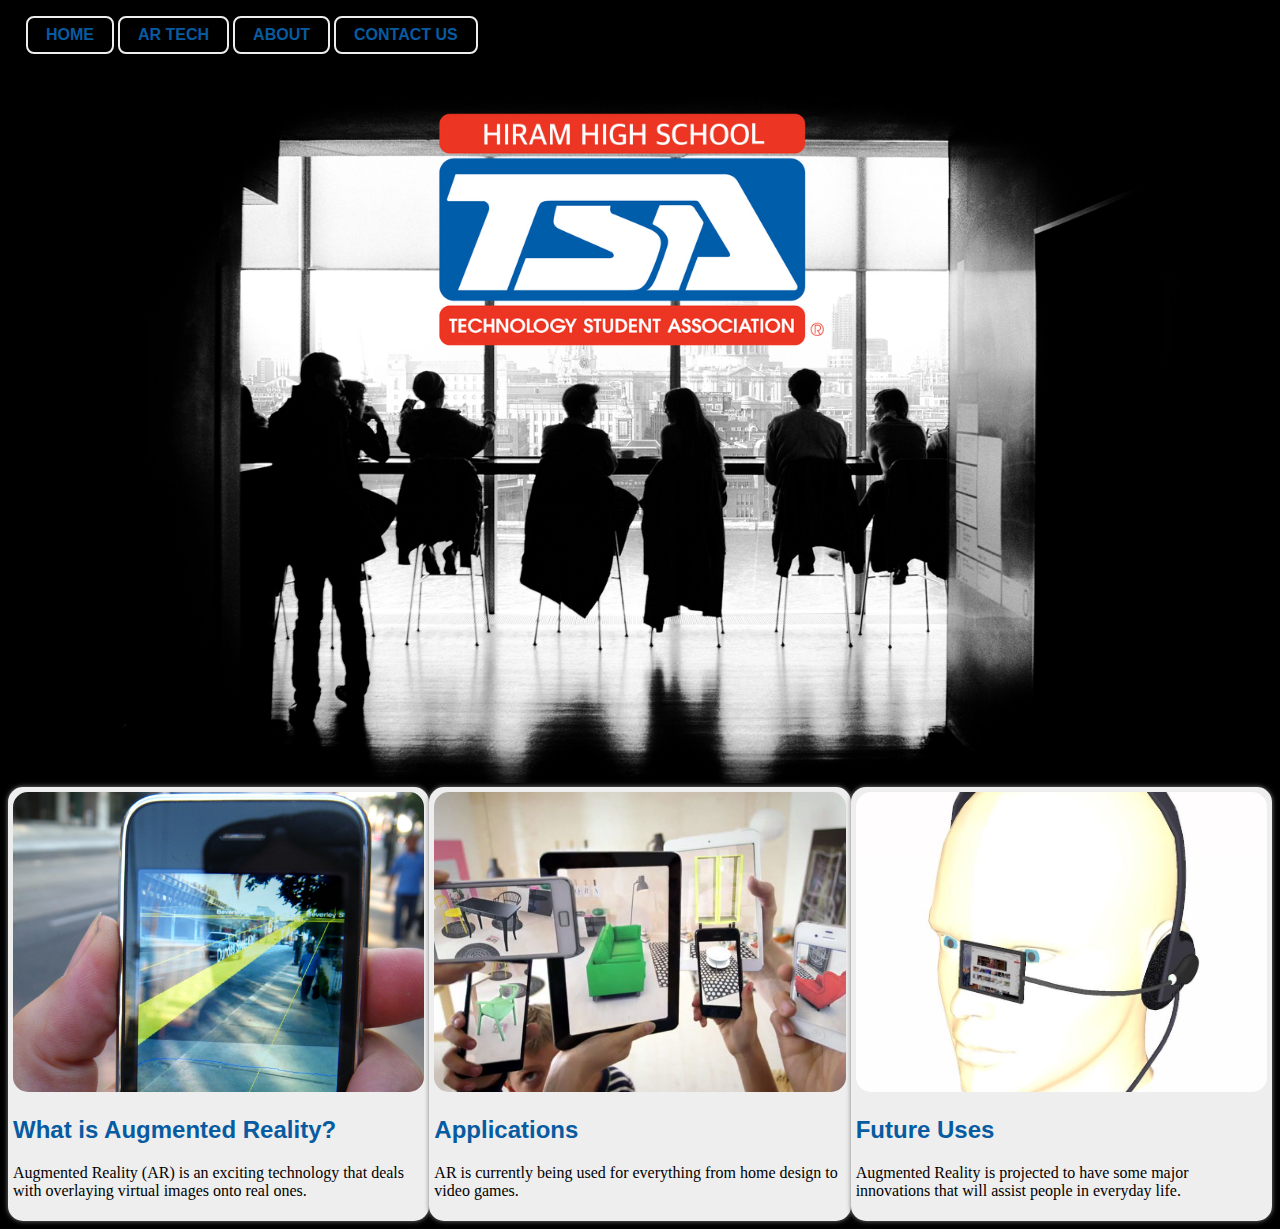
==== index.html @ 216568b8 "Update index.html" ====
<!DOCTYPE HTML>
<HTML>

	<HEAD>
		<TITLE>Hiram TSA Home</TITLE>
		<META CHARSET="UTF-8" />
		<link rel="stylesheet" type="text/css" href="index.css">
	</HEAD>
	<BODY>
		<div class="nav">
			<ul>
				<li><a href="index.html">HOME</a></li>
				<li><a href="pages.html">AR TECH</a></li>
				<li><a href="about.html">ABOUT</a></li>
				<li class="Contact"><a href="contact us.html">CONTACT US</a></li>
			</ul>
		</div>
		<div class="bg">
			<img src="bg.jpg">
		</div>
		<div class="main">
			<div class="A">
				<img src="Reality.jpg">
				<h2><a href="#">What is Augmented Reality?</a></h2>
				<P>Augmented Reality (AR) is an exciting technology that deals with overlaying virtual images onto real ones.</P>
			</div>
			<div class="B">
				<img src="AR.jpg">
				<h2><a href="#">Applications</a></h2>
				<p>AR is currently being used for everything from home design to video games.</p>
			</div>
			<div class="C">
				<img src="Headset.png">
				<h2><a href="#">Future Uses</a></h2>
				<p>Augmented Reality is projected to have some major innovations that will assist people in everyday life.</p>
			</div>
		</div>
	</BODY>

</HTML>
---- index.css ----
html {
	background-color: black;
}
.nav ul {
	padding: 0px 18px;
	display: block;
}
.nav a {
	padding: 8px 18px;
	border: 2px solid #eeeeee;
	border-radius: 8px;
	position: relative;
	cursor: pointer;
	background-color: #000000;
	display: block;
	text-decoration: none;
 }
.nav a:active {
	top: 3px;
}
.nav a:hover {
	background-color: #eeeeee;
	border: 2px solid #eeeeee;
}
li {
	display: inline-block;
}
.bg img {
	width: 100%;
	justify-content: center;
}
.main {
	display: flex;
}
.A {
	float:left; 
	margin:0; 
	width: 33%; 
	box-shadow: 0px 0px 5px grey;
	padding: 5px;
	border-radius: 15px;
	background-color: #eeeeee;
  }
 .A img {
 	height: 300px;
 	width: 100%;
	border-radius: 15px;
	 }
 .B {
	float:left; 
	margin:0; 
	width:33%;
	 box-shadow: 0px 0px 5px grey;
	 padding: 5px;
	border-radius: 15px;
	background-color: #eeeeee;
   }
 .B img {
 	height: 300px;
 	width: 100%;
	border-radius: 15px;
	 }
 .C {
	float:left; 
	margin:0; 
	width:33%;
	 box-shadow: 0px 0px 5px grey;
	 padding: 5px;
	border-radius: 15px;
	background-color: #eeeeee;
   }
 .C img {
 	height: 300px;
 	width: 100%;
	border-radius: 15px;
	 }
a {
 	color: #075BA1;
 	text-decoration: none;
 	font-family: "Verdana", sans-serif;
 	font-weight: bold;
 }
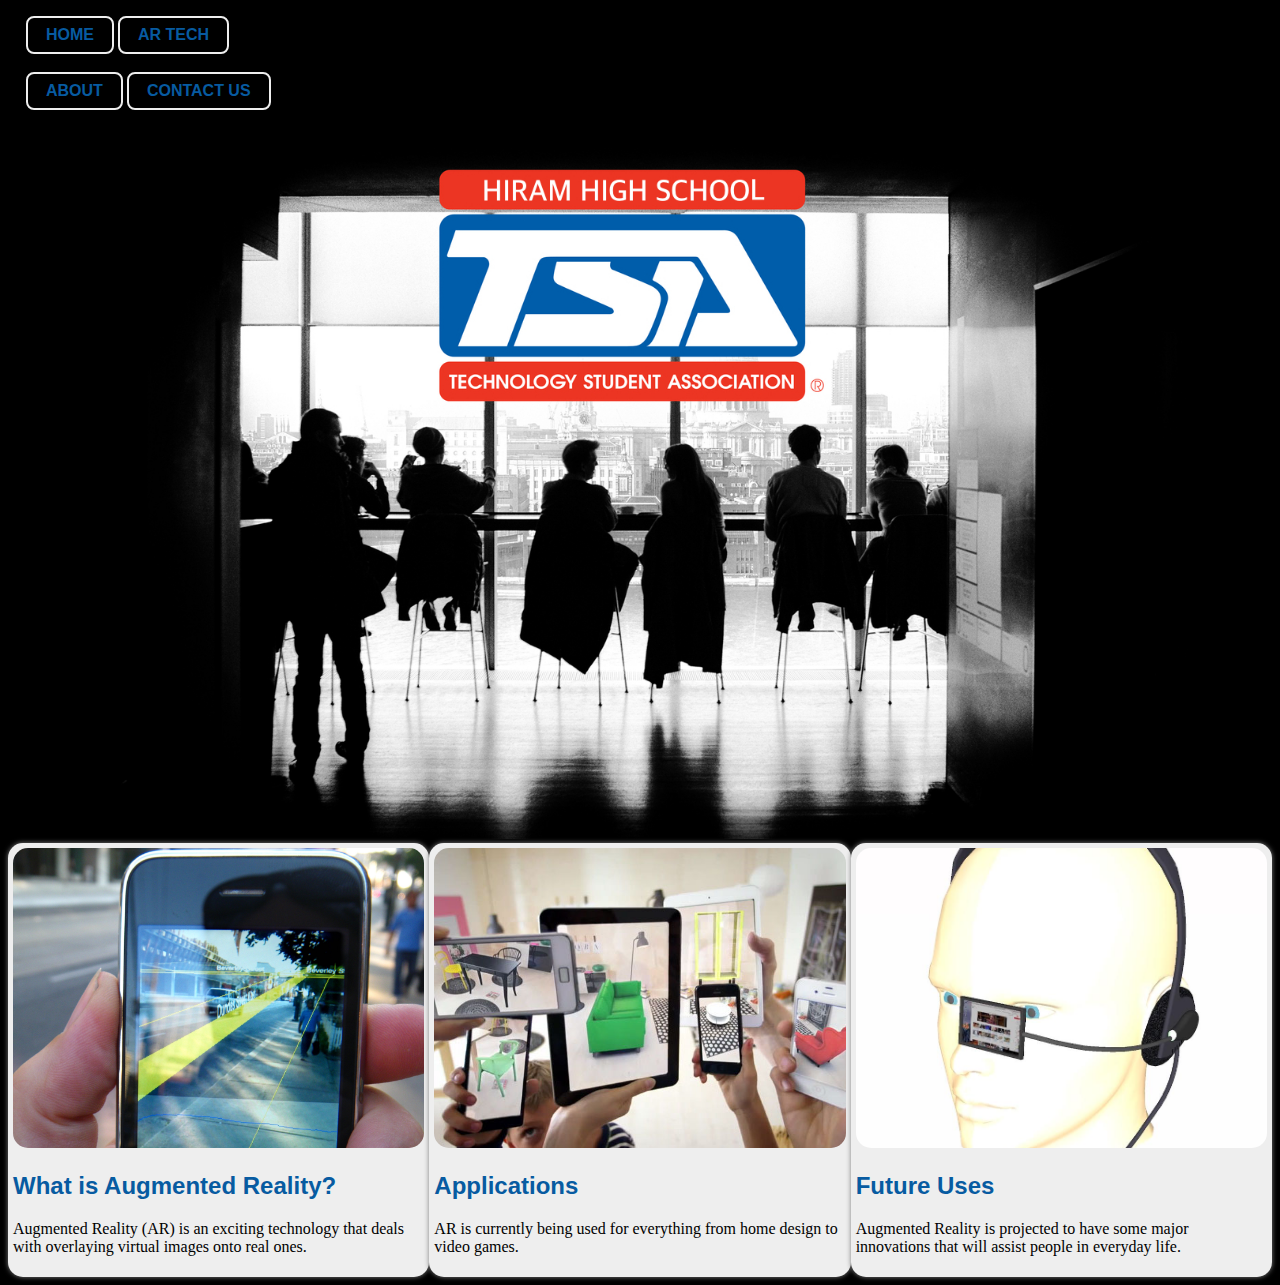
==== commit 63434e8e: "Update index.html" ====
--- a/index.html
+++ b/index.html
@@ -11,6 +11,11 @@
 			<ul>
 				<li><a href="index.html">HOME</a></li>
 				<li><a href="pages.html">AR TECH</a></li>
+					<ul>
+						<li>What is AR?</li>
+						<li>Applications</li>
+						<li>Future Uses</li>
+					</ul>
 				<li><a href="about.html">ABOUT</a></li>
 				<li class="Contact"><a href="contact us.html">CONTACT US</a></li>
 			</ul>
@@ -21,17 +26,17 @@
 		<div class="main">
 			<div class="A">
 				<img src="Reality.jpg">
-				<h2><a href="#">What is Augmented Reality?</a></h2>
+				<h2><a href="AR.html">What is Augmented Reality?</a></h2>
 				<P>Augmented Reality (AR) is an exciting technology that deals with overlaying virtual images onto real ones.</P>
 			</div>
 			<div class="B">
 				<img src="AR.jpg">
-				<h2><a href="#">Applications</a></h2>
+				<h2><a href="Apps.html">Applications</a></h2>
 				<p>AR is currently being used for everything from home design to video games.</p>
 			</div>
 			<div class="C">
 				<img src="Headset.png">
-				<h2><a href="#">Future Uses</a></h2>
+				<h2><a href="Future.html">Future Uses</a></h2>
 				<p>Augmented Reality is projected to have some major innovations that will assist people in everyday life.</p>
 			</div>
 		</div>
--- a/index.css
+++ b/index.css
@@ -13,10 +13,9 @@
 	cursor: pointer;
 	background-color: #000000;
 	display: block;
-	text-decoration: none;
  }
 .nav a:active {
-	top: 3px;
+	background-color: #818181;
 }
 .nav a:hover {
 	background-color: #eeeeee;
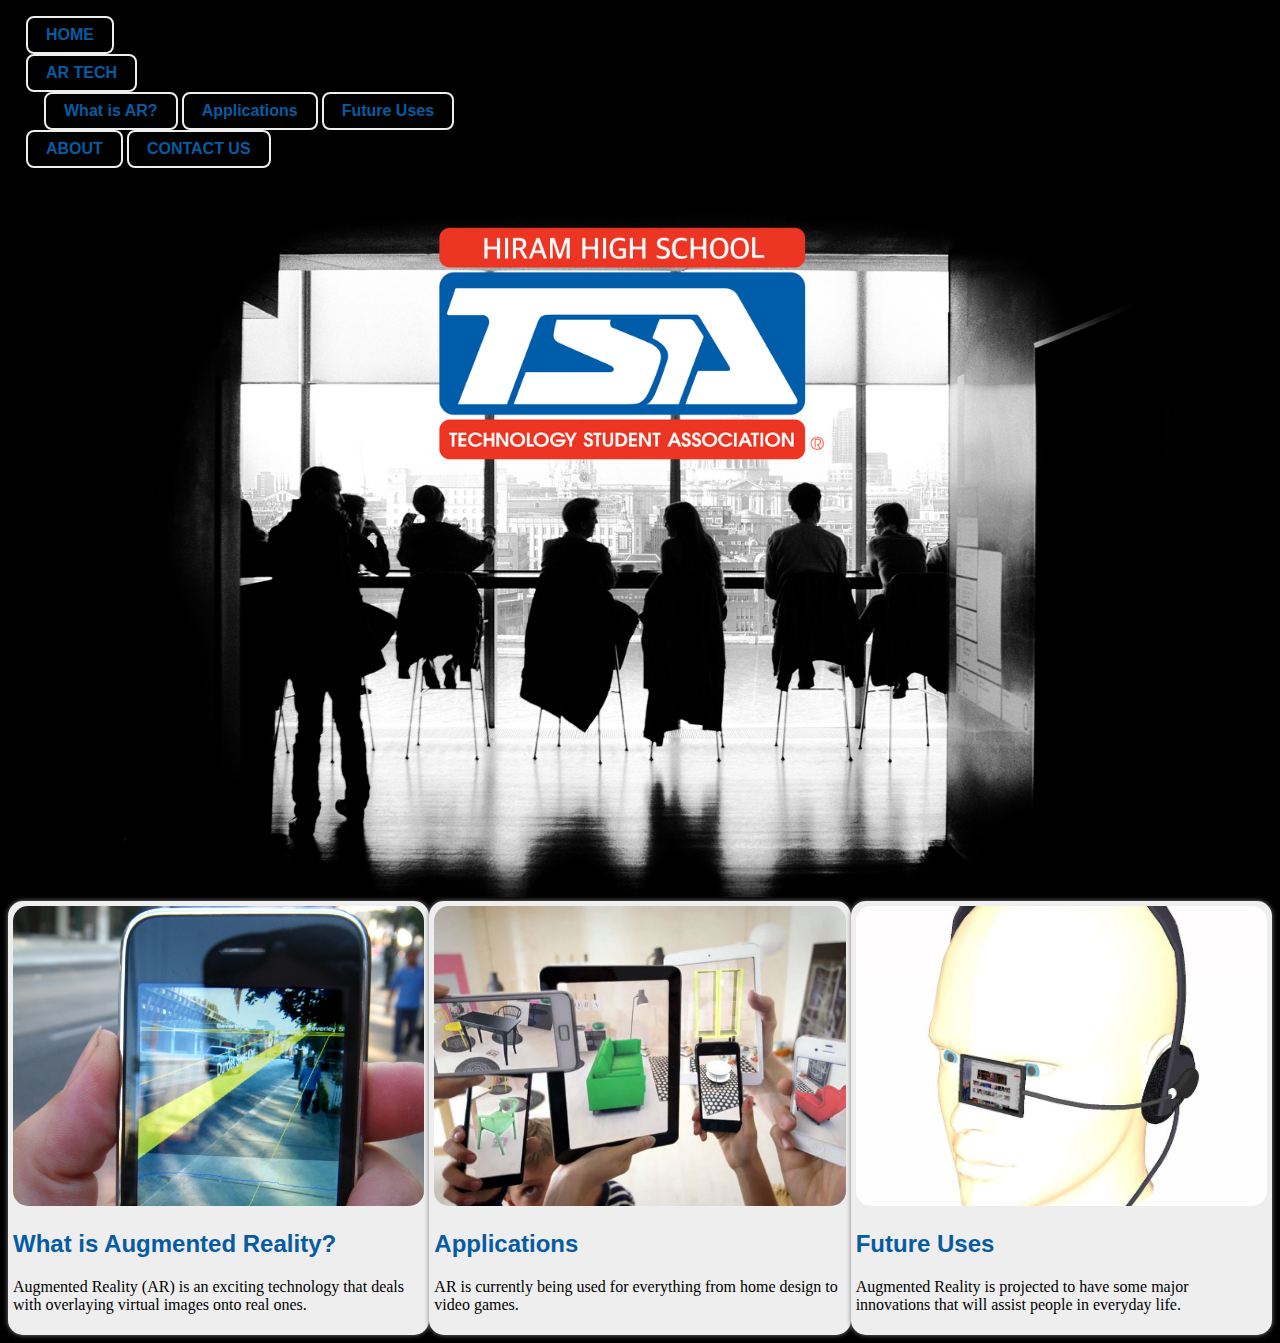
==== commit ac0d56ef: "Update index.html" ====
--- a/index.html
+++ b/index.html
@@ -10,12 +10,14 @@
 		<div class="nav">
 			<ul>
 				<li><a href="index.html">HOME</a></li>
-				<li><a href="pages.html">AR TECH</a></li>
-					<ul>
-						<li>What is AR?</li>
-						<li>Applications</li>
-						<li>Future Uses</li>
+				<div class="drop">
+					<li class="button"><a href="pages.html">AR TECH</a></li>
+					<ul class="content">
+						<li><a href="AR.html">What is AR?</a></li>
+						<li><a href="Apps.html">Applications</a></li>
+						<li><a href="Uses.html">Future Uses</a></li>
 					</ul>
+				</div>
 				<li><a href="about.html">ABOUT</a></li>
 				<li class="Contact"><a href="contact us.html">CONTACT US</a></li>
 			</ul>
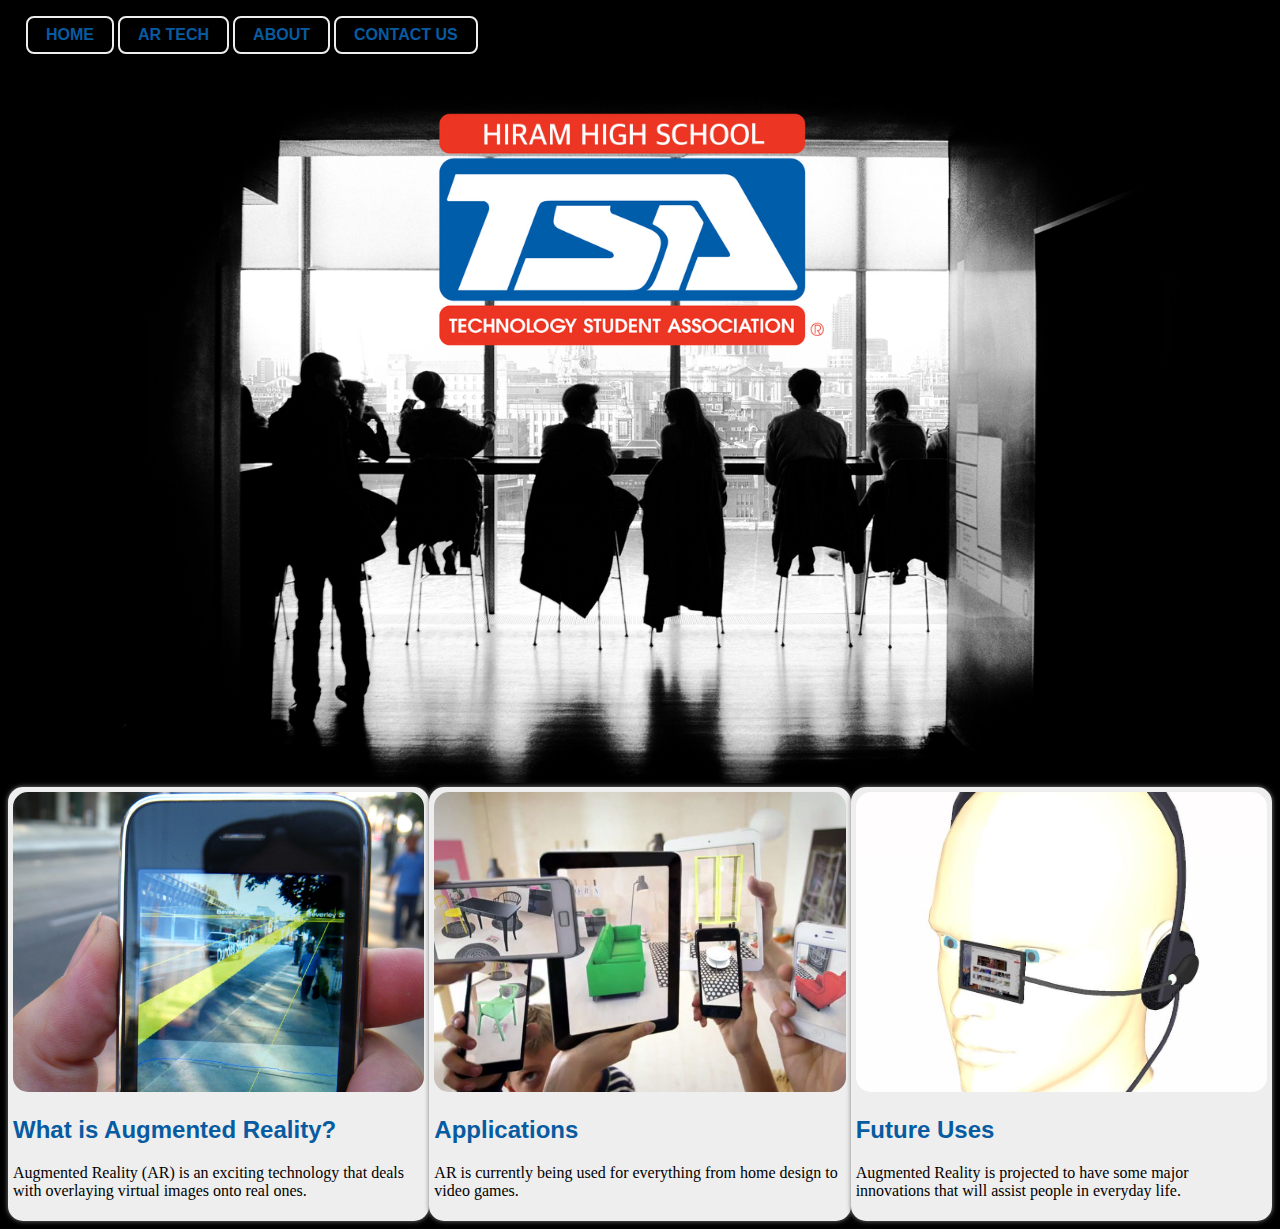
==== commit a3683c10: "Update index.html" ====
--- a/index.html
+++ b/index.html
@@ -12,11 +12,11 @@
 				<li><a href="index.html">HOME</a></li>
 				<div class="drop">
 					<li class="button"><a href="pages.html">AR TECH</a></li>
-					<ul class="content">
-						<li><a href="AR.html">What is AR?</a></li>
-						<li><a href="Apps.html">Applications</a></li>
-						<li><a href="Uses.html">Future Uses</a></li>
-					</ul>
+					<div class="content">
+						<a href="AR.html">What is AR?</a>
+						<a href="Apps.html">Applications</a>
+						<a href="Uses.html">Future Uses</a>
+					</div>
 				</div>
 				<li><a href="about.html">ABOUT</a></li>
 				<li class="Contact"><a href="contact us.html">CONTACT US</a></li>
--- a/index.css
+++ b/index.css
@@ -23,6 +23,32 @@
 }
 li {
 	display: inline-block;
+}
+.drop {
+    position: relative;
+    display: inline-block;
+}
+.content {
+    display: none;
+    position: absolute;
+    background-color: #f9f9f9;
+    min-width: 160px;
+    box-shadow: 0px 8px 16px 0px rgba(0,0,0,0.2);
+}
+.content a {
+    color: black;
+    padding: 12px 16px;
+    text-decoration: none;
+    display: block;
+}
+.content a:hover {
+	background-color: #f1f1f1;
+}
+.drop:hover .content {
+    display: block;
+}
+.drop:hover .button {
+    background-color: #3e8e41;
 }
 .bg img {
 	width: 100%;
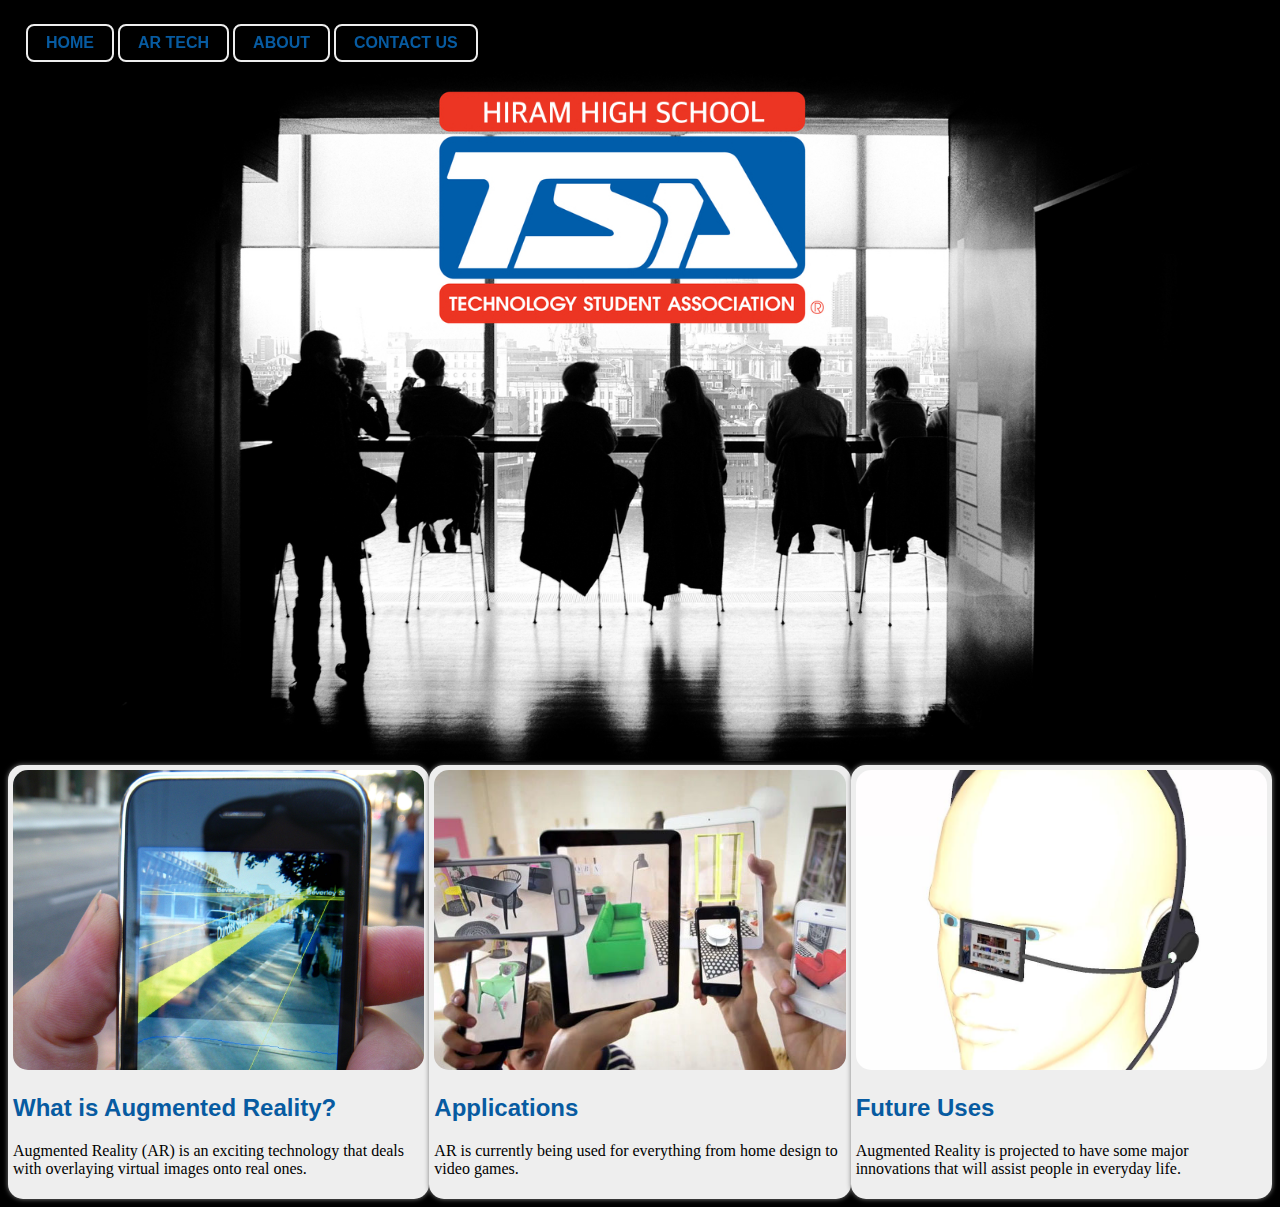
==== commit 8250b91b: "Update index.html" ====
--- a/index.html
+++ b/index.html
@@ -13,9 +13,9 @@
 				<div class="drop">
 					<li class="button"><a href="pages.html">AR TECH</a></li>
 					<div class="content">
-						<a href="AR.html">What is AR?</a>
-						<a href="Apps.html">Applications</a>
-						<a href="Uses.html">Future Uses</a>
+						<li><a href="AR.html">What is AR?</a></li>
+						<li><a href="Apps.html">Applications</a></li>
+						<li><a href="Future.html">Future Uses</a></li>
 					</div>
 				</div>
 				<li><a href="about.html">ABOUT</a></li>
--- a/index.css
+++ b/index.css
@@ -4,6 +4,7 @@
 .nav ul {
 	padding: 0px 18px;
 	display: block;
+	position: fixed;
 }
 .nav a {
 	padding: 8px 18px;
@@ -31,28 +32,29 @@
 .content {
     display: none;
     position: absolute;
-    background-color: #f9f9f9;
-    min-width: 160px;
-    box-shadow: 0px 8px 16px 0px rgba(0,0,0,0.2);
+    background-color: #000000;
+}
+.content li {
+	width: 100%;
+	padding-top: 8px;
 }
 .content a {
-    color: black;
-    padding: 12px 16px;
+    color: #075BA1;
+    padding: 8px 5px;
     text-decoration: none;
     display: block;
+	font-size: 14px;
 }
 .content a:hover {
-	background-color: #f1f1f1;
+	background-color: #eeeeee;
 }
 .drop:hover .content {
     display: block;
 }
-.drop:hover .button {
-    background-color: #3e8e41;
-}
 .bg img {
 	width: 100%;
 	justify-content: center;
+	padding-top: 40px;
 }
 .main {
 	display: flex;
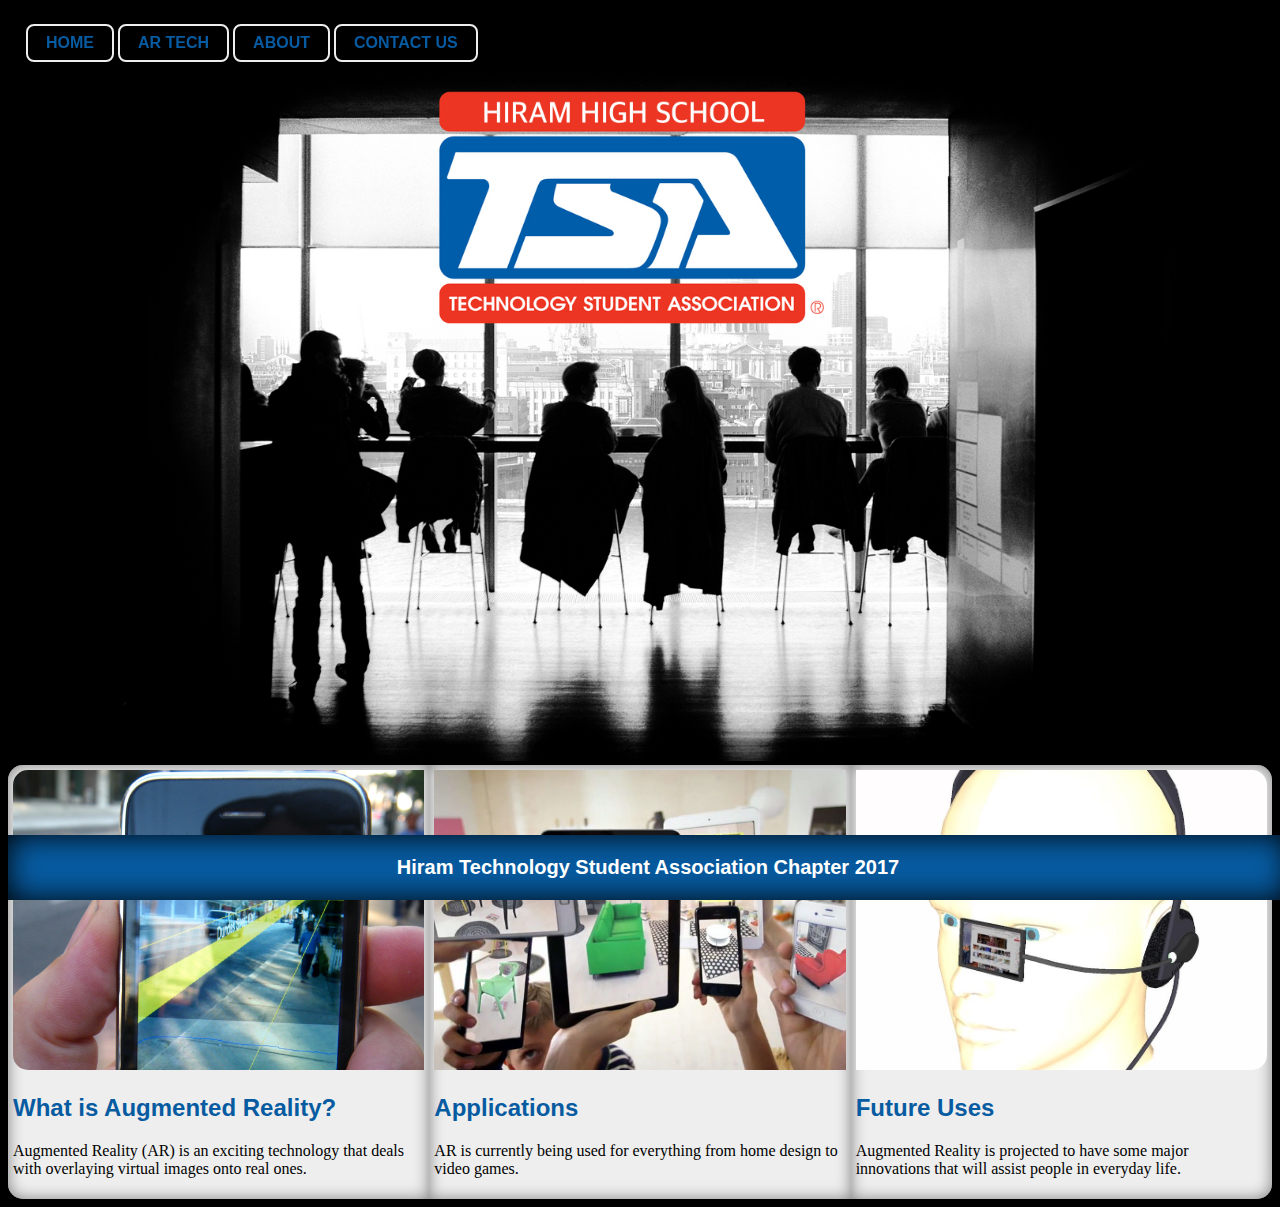
==== commit e184aa22: "Update index.html" ====
--- a/index.html
+++ b/index.html
@@ -42,6 +42,9 @@
 				<p>Augmented Reality is projected to have some major innovations that will assist people in everyday life.</p>
 			</div>
 		</div>
+		<footer>
+			<p>Hiram Technology Student Association Chapter 2017</p>
+		</footer>
 	</BODY>
 
 </HTML>
--- a/index.css
+++ b/index.css
@@ -32,7 +32,7 @@
 .content {
     display: none;
     position: absolute;
-    background-color: #000000;
+    background-color: none;
 }
 .content li {
 	width: 100%;
@@ -63,43 +63,41 @@
 	float:left; 
 	margin:0; 
 	width: 33%; 
-	box-shadow: 0px 0px 5px grey;
+	box-shadow: inset 0px 0px 15px grey;
 	padding: 5px;
-	border-radius: 15px;
+	border-radius: 15px 0px 0px 15px;
 	background-color: #eeeeee;
   }
- .A img {
+ .A img { 
  	height: 300px;
  	width: 100%;
-	border-radius: 15px;
+	border-radius: 15px 0px 0px 15px;
 	 }
  .B {
 	float:left; 
 	margin:0; 
 	width:33%;
-	 box-shadow: 0px 0px 5px grey;
+	box-shadow: inset 0px 0px 15px grey;
 	 padding: 5px;
-	border-radius: 15px;
 	background-color: #eeeeee;
    }
  .B img {
  	height: 300px;
  	width: 100%;
-	border-radius: 15px;
 	 }
  .C {
 	float:left; 
 	margin:0; 
 	width:33%;
-	 box-shadow: 0px 0px 5px grey;
+	box-shadow: inset 0px 0px 15px grey;
 	 padding: 5px;
-	border-radius: 15px;
+	border-radius: 0px 15px 15px 0px;
 	background-color: #eeeeee;
    }
  .C img {
  	height: 300px;
  	width: 100%;
-	border-radius: 15px;
+	border-radius: 0px 15px 15px 0px;
 	 }
 a {
  	color: #075BA1;
@@ -107,3 +105,21 @@
  	font-family: "Verdana", sans-serif;
  	font-weight: bold;
  }
+footer p {
+	color: white;
+ 	text-decoration: none;
+ 	font-family: "Verdana", sans-serif;
+ 	font-weight: bold;
+	font-size: 20px;
+}
+footer {
+	background-color: #075BA1;
+	padding: 1px 0px;
+	display: flex;
+	justify-content: center;
+	position: absolute;
+	bottom: 0px;
+	width: 100%;
+	box-shadow: inset 0px 0px 30px black;
+	
+}
